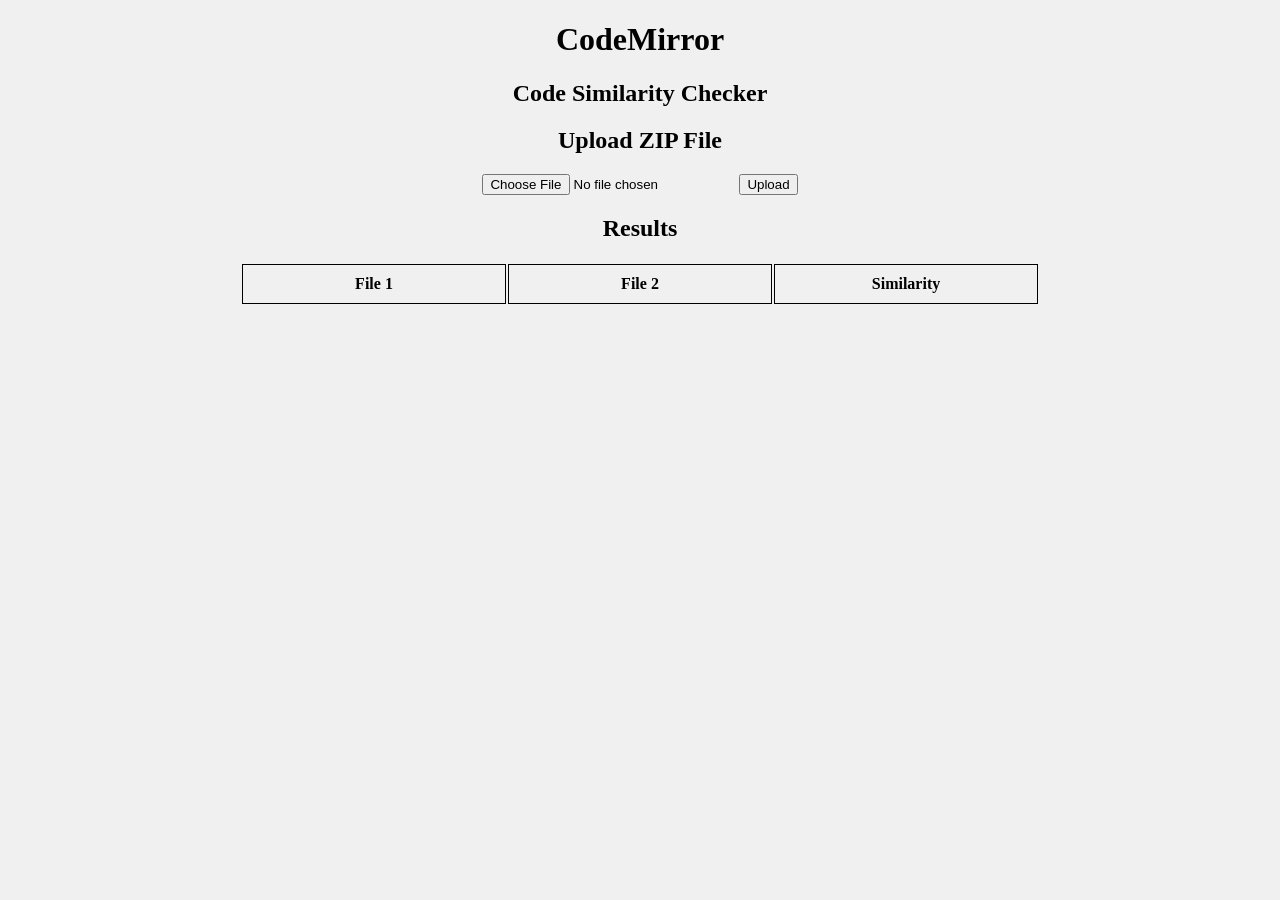
==== Backend/Backend/src/main/resources/static/index.html @ fe6f8a6d "springboot integration in progress with some errors and understanding issues" ====
<!DOCTYPE html>
<html lang="en">

<head>
    <meta charset="UTF-8">
    <meta name="viewport" content="width=device-width, initial-scale=1.0">
    <title>CodeMirror</title>

    <link rel="stylesheet" href="style.css">
</head>

<body>
    <div class="container">
        <h1>
            CodeMirror
        </h1>

        <h2>
            Code Similarity Checker
        </h2>

        <h2>Upload ZIP File</h2>

        <input type="file" id="zipFile">

        <button onclick="uploadZip()">Upload</button>

        <p id="result"></p>

        <h2>
            Results
        </h2>

        <table>
            <tr>
                <th>File 1</th>
                <th>File 2</th>
                <th>Similarity</th>
            </tr>
        </table>
    </div>

    <script src="functionality.js">

    </script>
</body>

</html>
---- Backend/Backend/src/main/resources/static/style.css ----
body{
    background-color:#f0f0f0;
    font-family: Georgia, serif;
}

.container{
    width: 800px;
    margin: auto;
    text-align: center;
}


.container_2{
    display: flex;
}

.box {
    padding: 20px;
}

button:hover {
    background-color: antiquewhite;
}

table {
  width: 100%;           
  table-layout: fixed;   
}


th, td {
  border: 1px solid black; 
  padding: 10px; 
  text-align: center; 
}
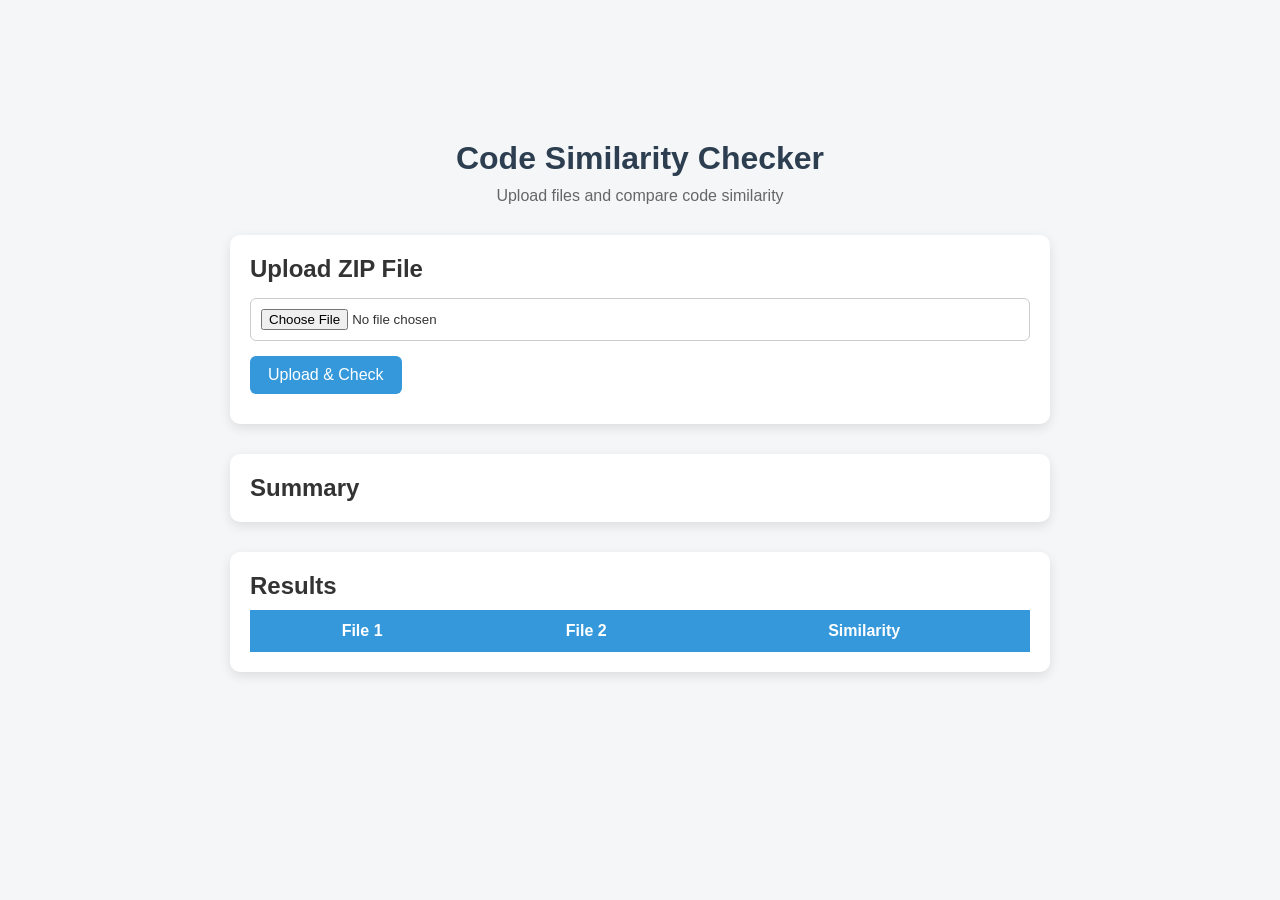
==== commit 892430d1: "Upgraded the frontend; fixed previous files cleanup bug" ====
--- a/Backend/Backend/src/main/resources/static/index.html
+++ b/Backend/Backend/src/main/resources/static/index.html
@@ -11,38 +11,46 @@
 
 <body>
     <div class="container">
-        <h1>
-            CodeMirror
-        </h1>
+        <div class="container">
 
-        <h2>
-            Code Similarity Checker
-        </h2>
+            <h1>Code Similarity Checker</h1>
+            <p class="subtitle">Upload files and compare code similarity</p>
 
-        <h2>Upload ZIP File</h2>
+            <div class="card">
+                <h2>Upload ZIP File</h2>
+                <input type="file" id="zipFile">
+                <button onclick="uploadZip()">Upload & Check</button>
+                <p id="result"></p>
+            </div>
+            <div class="card">
+                <h2>Summary</h2>
+                <div id="summaryList" class="summary-container"></div>
+            </div>
+            <div class="card">
+                <h2>Results</h2>
+                <table>
+                    <thead>
+                        <tr>
+                            <th>File 1</th>
+                            <th>File 2</th>
+                            <th>Similarity</th>
+                        </tr>
+                    </thead>
+                    <tbody id="resultTable"></tbody>
+                </table>
+            </div>
 
-        <input type="file" id="zipFile">
+        </div>
 
-        <button onclick="uploadZip()">Upload</button>
+        <div id="loader" class="loader-hidden">
+            <div class="loader-box">
+                <div class="spinner"></div>
+                <p>Processing files...</p>
+            </div>
+        </div>
+        <script src="functionality.js">
 
-        <p id="result"></p>
-
-        <h2>
-            Results
-        </h2>
-
-        <table>
-            <tr>
-                <th>File 1</th>
-                <th>File 2</th>
-                <th>Similarity</th>
-            </tr>
-        </table>
-    </div>
-
-    <script src="functionality.js">
-
-    </script>
+        </script>
 </body>
 
 </html>
--- a/Backend/Backend/src/main/resources/static/style.css
+++ b/Backend/Backend/src/main/resources/static/style.css
@@ -1,35 +1,203 @@
-body{
-    background-color:#f0f0f0;
-    font-family: Georgia, serif;
-}
-
-.container{
-    width: 800px;
-    margin: auto;
-    text-align: center;
-}
-
-
-.container_2{
+/* Reset */
+* {
+    margin: 0;
+    padding: 0;
+    box-sizing: border-box;
+}
+
+/* Body */
+body {
+    font-family: Arial, sans-serif;
+    background-color: #f4f6f8;
+    color: #333;
+}
+
+/* Container */
+.container {
+    max-width: 900px;
+    margin: 50px auto;
+    padding: 20px;
+}
+
+/* Title */
+h1 {
+    text-align: center;
+    color: #2c3e50;
+    margin-bottom: 10px;
+}
+
+.subtitle {
+    text-align: center;
+    color: #666;
+    margin-bottom: 30px;
+}
+
+/* Card */
+.card {
+    background: #fff;
+    padding: 20px;
+    border-radius: 10px;
+    box-shadow: 0 4px 12px rgba(0,0,0,0.1);
+    margin-bottom: 30px;
+}
+
+/* Input */
+input[type="file"] {
+    width: 100%;
+    padding: 10px;
+    margin: 15px 0;
+    border: 1px solid #ccc;
+    border-radius: 6px;
+}
+
+/* Button */
+button {
+    background-color: #3498db;
+    color: white;
+    padding: 10px 18px;
+    border: none;
+    border-radius: 6px;
+    cursor: pointer;
+    font-size: 16px;
+    transition: 0.2s;
+}
+
+button:hover {
+    background-color: #2980b9;
+}
+
+/* Result text */
+#result {
+    margin-top: 10px;
+    color: #444;
+}
+
+/* Table */
+table {
+    width: 100%;
+    border-collapse: collapse;
+    margin-top: 10px;
+}
+
+thead {
+    background-color: #3498db;
+    color: white;
+}
+
+th, td {
+    padding: 12px;
+    text-align: center;
+}
+
+tbody tr {
+    border-bottom: 1px solid #ddd;
+}
+
+tbody tr:hover {
+    background-color: #f1f1f1;
+}
+
+/* Highlight similarity */
+.similarity-high {
+    color: red;
+    font-weight: bold;
+}
+
+.similarity-medium {
+    color: orange;
+    font-weight: bold;
+}
+
+.similarity-low {
+    color: green;
+    font-weight: bold;
+}
+
+/* Loader Overlay */
+#loader {
+    position: fixed;
+    top: 0;
+    left: 0;
+    width: 100%;
+    height: 100%;
+    background: rgba(0, 0, 0, 0.5);
     display: flex;
-}
-
-.box {
-    padding: 20px;
-}
-
-button:hover {
-    background-color: antiquewhite;
-}
-
-table {
-  width: 100%;           
-  table-layout: fixed;   
-}
-
-
-th, td {
-  border: 1px solid black; 
-  padding: 10px; 
-  text-align: center; 
+    justify-content: center;
+    align-items: center;
+    z-index: 999;
+}
+
+/* Hidden by default */
+.loader-hidden {
+    display: none !important;
+}
+
+/* Loader box */
+.loader-box {
+    background: white;
+    padding: 25px 40px;
+    border-radius: 10px;
+    text-align: center;
+}
+
+/* Spinner */
+.spinner {
+    border: 5px solid #ddd;
+    border-top: 5px solid #3498db;
+    border-radius: 50%;
+    width: 40px;
+    height: 40px;
+    margin: 0 auto 10px;
+    animation: spin 1s linear infinite;
+}
+
+/* Animation */
+@keyframes spin {
+    0% { transform: rotate(0deg); }
+    100% { transform: rotate(360deg); }
+}
+
+#summaryList {
+    list-style: none;
+    padding: 0;
+}
+
+#summaryList li {
+    padding: 8px;
+    border-bottom: 1px solid #ddd;
+}
+
+#summaryList li strong {
+    color: #2c3e50;
+}
+.summary-container {
+    display: flex;
+    flex-direction: column;
+    gap: 10px;
+}
+
+.summary-item {
+    padding: 12px;
+    border-radius: 8px;
+    background-color: #f8f9fa;
+    border-left: 5px solid #3498db;
+}
+
+.summary-item strong {
+    color: #2c3e50;
+}
+
+.summary-high {
+    border-left-color: #ae2727;
+    background-color: #eafaf1;
+}
+
+.summary-medium {
+    border-left-color: #f39c12;
+    background-color: #fff8e6;
+}
+
+.summary-low {
+    border-left-color: #3ce74d;
+    background-color: #fdecea;
 }
